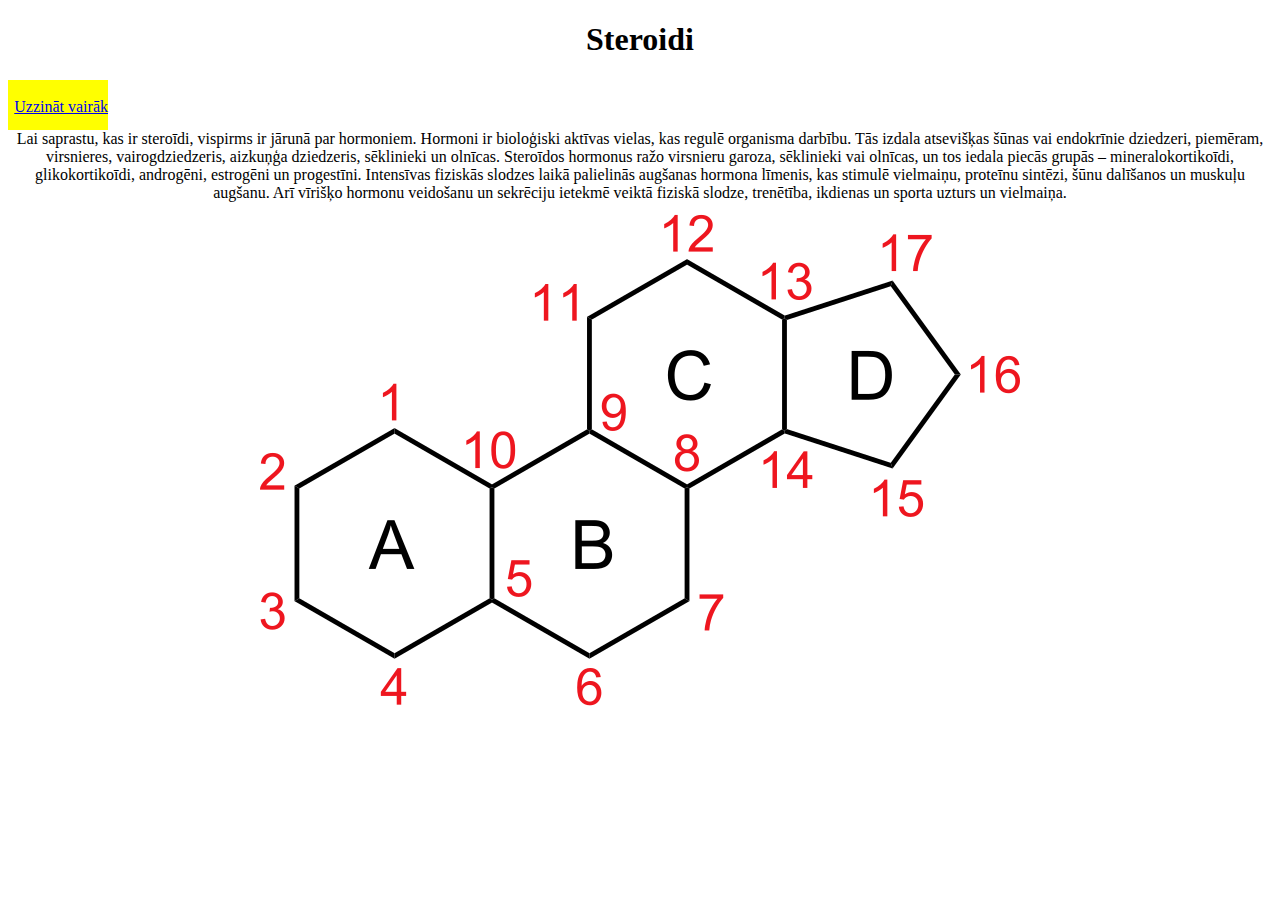
==== index.html @ b78d226c "Add files via upload" ====
<!DOCTYPE html>
<html lang="en">
<head>
    <meta charset="UTF-8">
    <meta name="viewport" content="width=device-width, initial-scale=1.0">
    <title>Document</title>
    <link href="style.css" rel="stylesheet" type="text/css" />
</head>
<body><div class="main">
    <h1>Steroidi</h1>

    <div class="poga">
    <a href="otralapa.html">
        <br>Uzzināt vairāk</br>
    </a></div>
    Lai saprastu, kas ir steroīdi, vispirms ir jārunā par hormoniem. Hormoni ir bioloģiski aktīvas vielas, kas regulē organisma darbību.
 Tās izdala atsevišķas šūnas vai endokrīnie dziedzeri, piemēram, virsnieres, vairogdziedzeris, aizkuņģa dziedzeris, sēklinieki un olnīcas. 
Steroīdos hormonus ražo virsnieru garoza, sēklinieki vai olnīcas, un tos iedala piecās grupās
 – mineralokortikoīdi, glikokortikoīdi, androgēni, estrogēni un progestīni. Intensīvas fiziskās slodzes laikā palielinās augšanas hormona līmenis,
 kas stimulē vielmaiņu, proteīnu sintēzi, šūnu dalīšanos un muskuļu augšanu. 
Arī vīrišķo hormonu veidošanu un sekrēciju ietekmē veiktā fiziskā slodze, trenētība, ikdienas un sporta uzturs un vielmaiņa.
<div class="bilde">
<img src="Steran_num_ABCD.svg.png" alt="Discription of image">
</div>
</div>
</body>
</html>
---- style.css ----
html body{
text-align: center;


}
.poga{
background-color:yellow;
text-align: right;
width: 100px;
height: 50px;

}
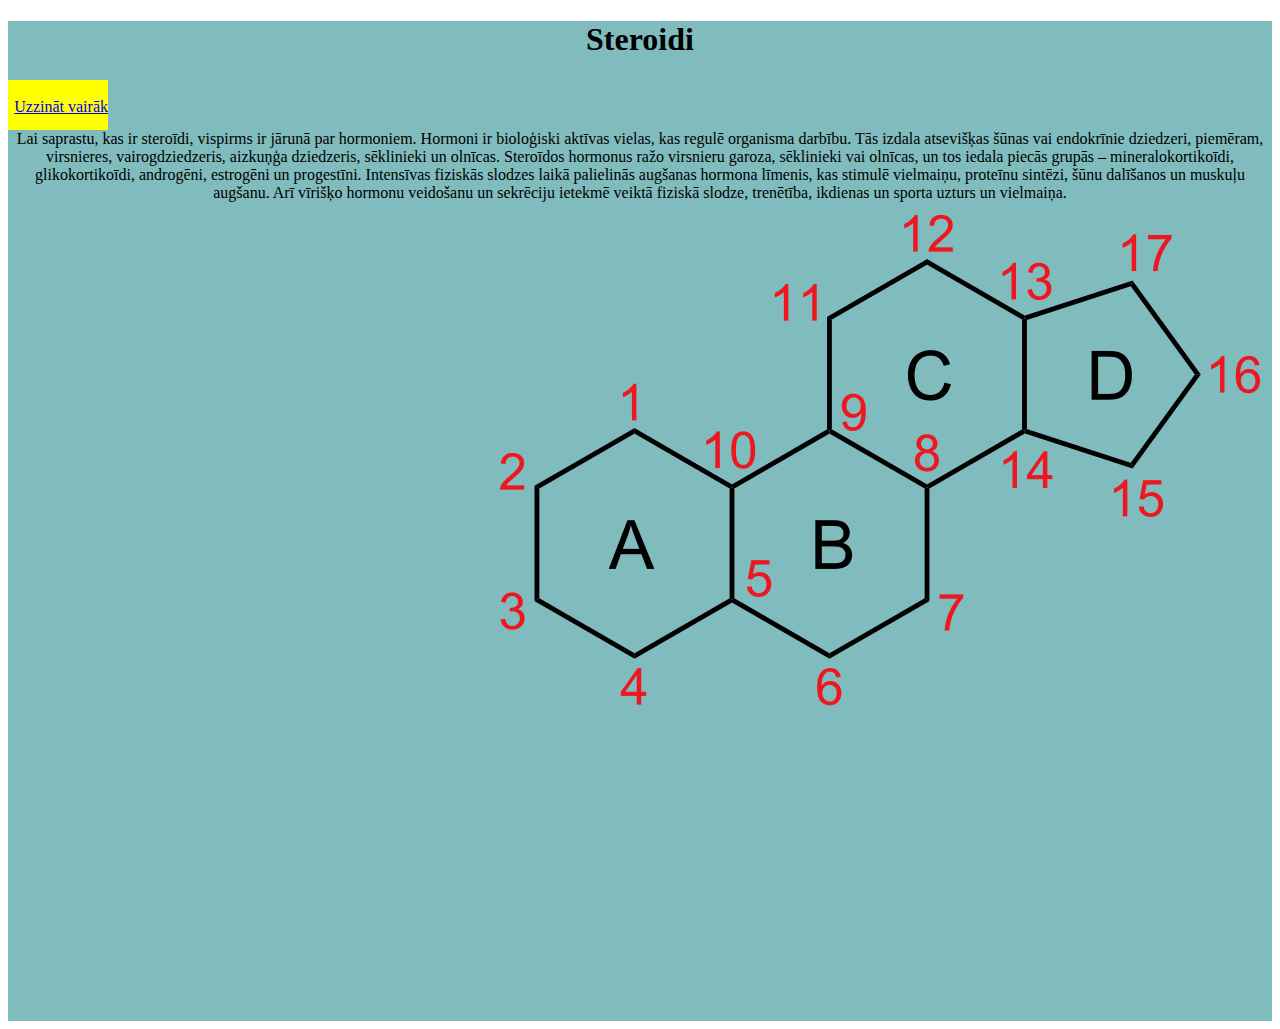
==== commit f09c1d77: "Add files via upload" ====
--- a/index.html
+++ b/index.html
@@ -13,15 +13,17 @@
     <a href="otralapa.html">
         <br>Uzzināt vairāk</br>
     </a></div>
-    Lai saprastu, kas ir steroīdi, vispirms ir jārunā par hormoniem. Hormoni ir bioloģiski aktīvas vielas, kas regulē organisma darbību.
+   <div class="teksts"> Lai saprastu, kas ir steroīdi, vispirms ir jārunā par hormoniem. Hormoni ir bioloģiski aktīvas vielas, kas regulē organisma darbību.
  Tās izdala atsevišķas šūnas vai endokrīnie dziedzeri, piemēram, virsnieres, vairogdziedzeris, aizkuņģa dziedzeris, sēklinieki un olnīcas. 
 Steroīdos hormonus ražo virsnieru garoza, sēklinieki vai olnīcas, un tos iedala piecās grupās
  – mineralokortikoīdi, glikokortikoīdi, androgēni, estrogēni un progestīni. Intensīvas fiziskās slodzes laikā palielinās augšanas hormona līmenis,
  kas stimulē vielmaiņu, proteīnu sintēzi, šūnu dalīšanos un muskuļu augšanu. 
-Arī vīrišķo hormonu veidošanu un sekrēciju ietekmē veiktā fiziskā slodze, trenētība, ikdienas un sporta uzturs un vielmaiņa.
+Arī vīrišķo hormonu veidošanu un sekrēciju ietekmē veiktā fiziskā slodze, trenētība, ikdienas un sporta uzturs un vielmaiņa.</div>
 <div class="bilde">
-<img src="Steran_num_ABCD.svg.png" alt="Discription of image">
-</div>
+<img src="Steran_num_ABCD.svg.png" alt="Discription of image"></div>
+<div class="video"><iframe width="560" height="315" src="https://www.youtube.com/embed/itEXhxjOPjk?si=DuD2HjPkPAMN8rS-" title="YouTube video player" frameborder="0"
+ allow="accelerometer; autoplay; clipboard-write; encrypted-media; gyroscope; picture-in-picture; web-share" referrerpolicy="strict-origin-when-cross-origin"
+  allowfullscreen></iframe></div>
 </div>
 </body>
 </html>--- a/style.css
+++ b/style.css
@@ -2,6 +2,11 @@
 text-align: center;
 
 
+}
+.main{
+
+    background-color: rgb(128, 188, 189);
+    height:1000px ;
 }
 .poga{
 background-color:yellow;
@@ -10,5 +15,16 @@
 height: 50px;
 
 }
+.bilde{
+    position: absolute;
+    top: 70;
+    right: 0;
 
 
+}
+.video{
+position: absolute;
+top: 100;
+left: 100;
+}
+
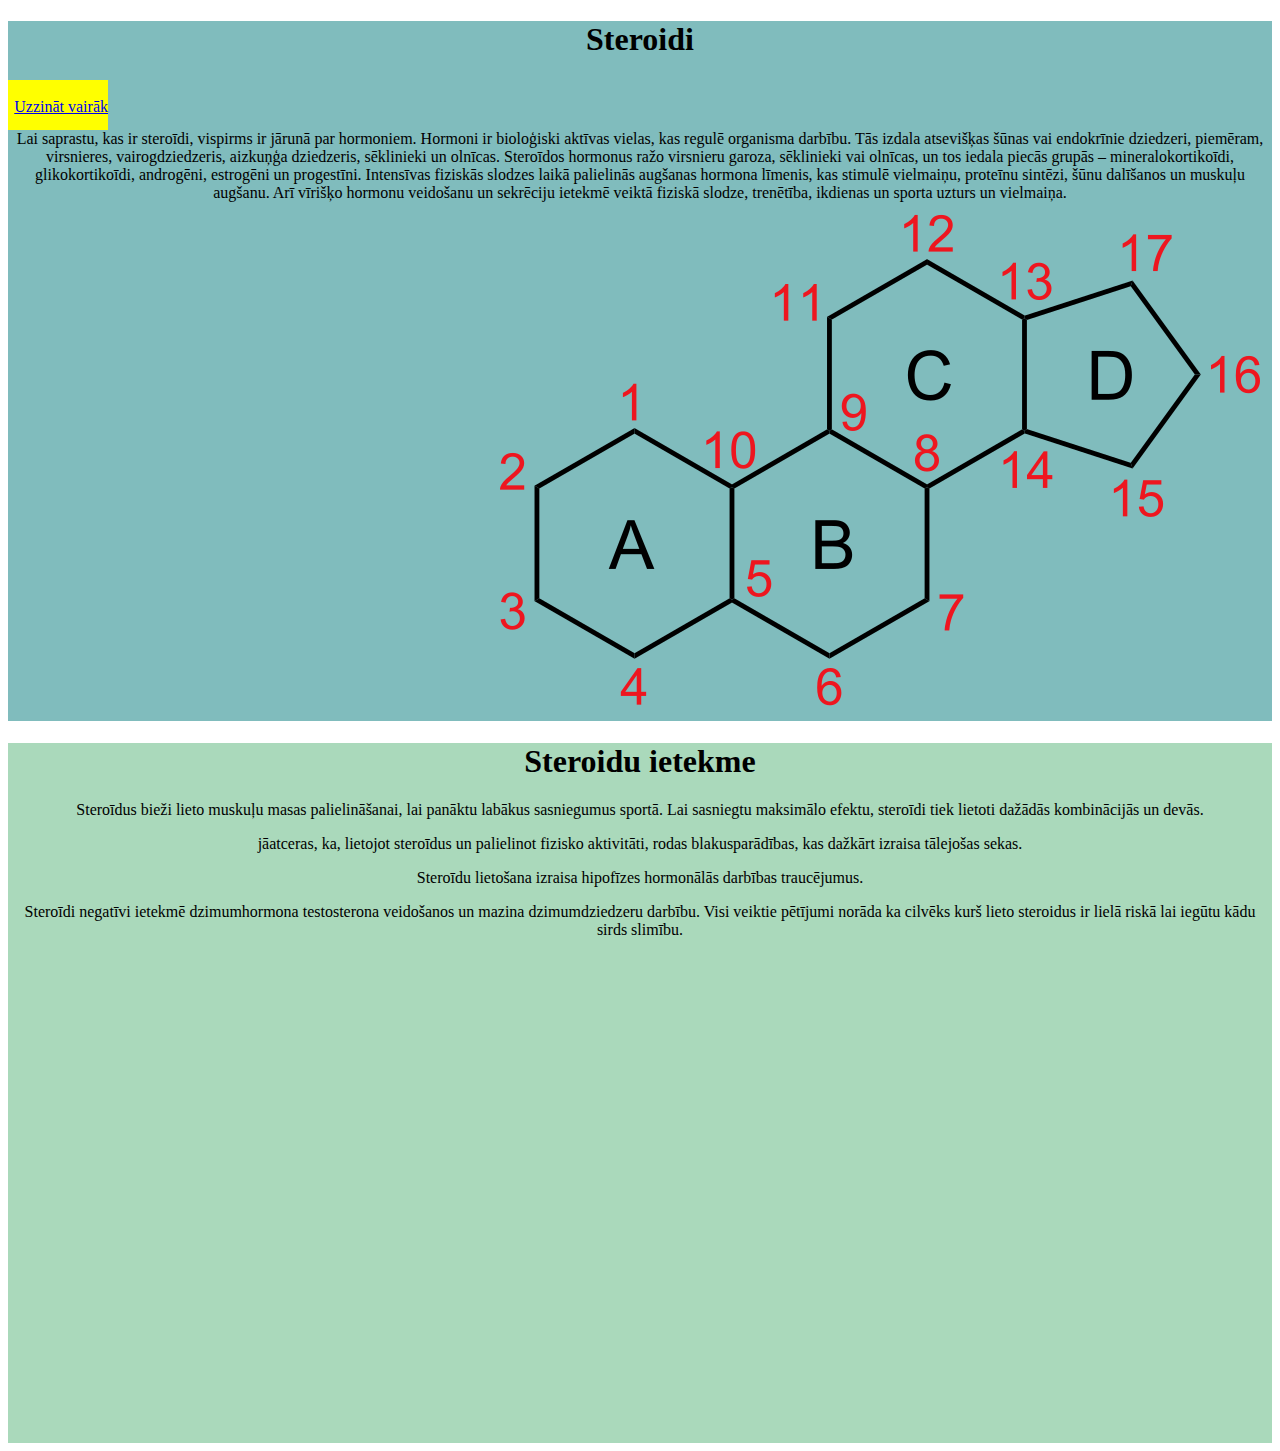
==== commit 5b109a3a: "Add files via upload" ====
--- a/index.html
+++ b/index.html
@@ -24,6 +24,18 @@
 <div class="video"><iframe width="560" height="315" src="https://www.youtube.com/embed/itEXhxjOPjk?si=DuD2HjPkPAMN8rS-" title="YouTube video player" frameborder="0"
  allow="accelerometer; autoplay; clipboard-write; encrypted-media; gyroscope; picture-in-picture; web-share" referrerpolicy="strict-origin-when-cross-origin"
   allowfullscreen></iframe></div>
+  
 </div>
+<div class="otradala">
+    <div class="darbs">
+    <h1>Steroidu ietekme</h1>
+ Steroīdus bieži lieto muskuļu masas palielināšanai, lai panāktu labākus sasniegumus sportā. Lai sasniegtu maksimālo efektu, 
+steroīdi tiek lietoti dažādās kombinācijās un devās. <p> jāatceras, ka, lietojot steroīdus un palielinot fizisko aktivitāti, rodas 
+blakusparādības, kas dažkārt izraisa tālejošas sekas.</p>Steroīdu lietošana izraisa hipofīzes hormonālās darbības traucējumus. 
+<p>Steroīdi negatīvi ietekmē dzimumhormona testosterona veidošanos un mazina dzimumdziedzeru darbību. Visi veiktie pētījumi
+ norāda ka cilvēks kurš lieto steroidus ir lielā riskā lai iegūtu kādu sirds slimību.</p>
+    </div>
+   
+     </div>
 </body>
 </html>--- a/style.css
+++ b/style.css
@@ -6,7 +6,7 @@
 .main{
 
     background-color: rgb(128, 188, 189);
-    height:1000px ;
+    height: 700px; ;
 }
 .poga{
 background-color:yellow;
@@ -24,7 +24,16 @@
 }
 .video{
 position: absolute;
-top: 100;
-left: 100;
+top: 300px;
+left: 100px;
 }
-
+.otradala{
+    height: 700px;
+    background-color: rgb(170, 217, 187);
+    top: 100px;
+}
+.darbs{
+    
+    top: 700px;
+    text-align: center;
+}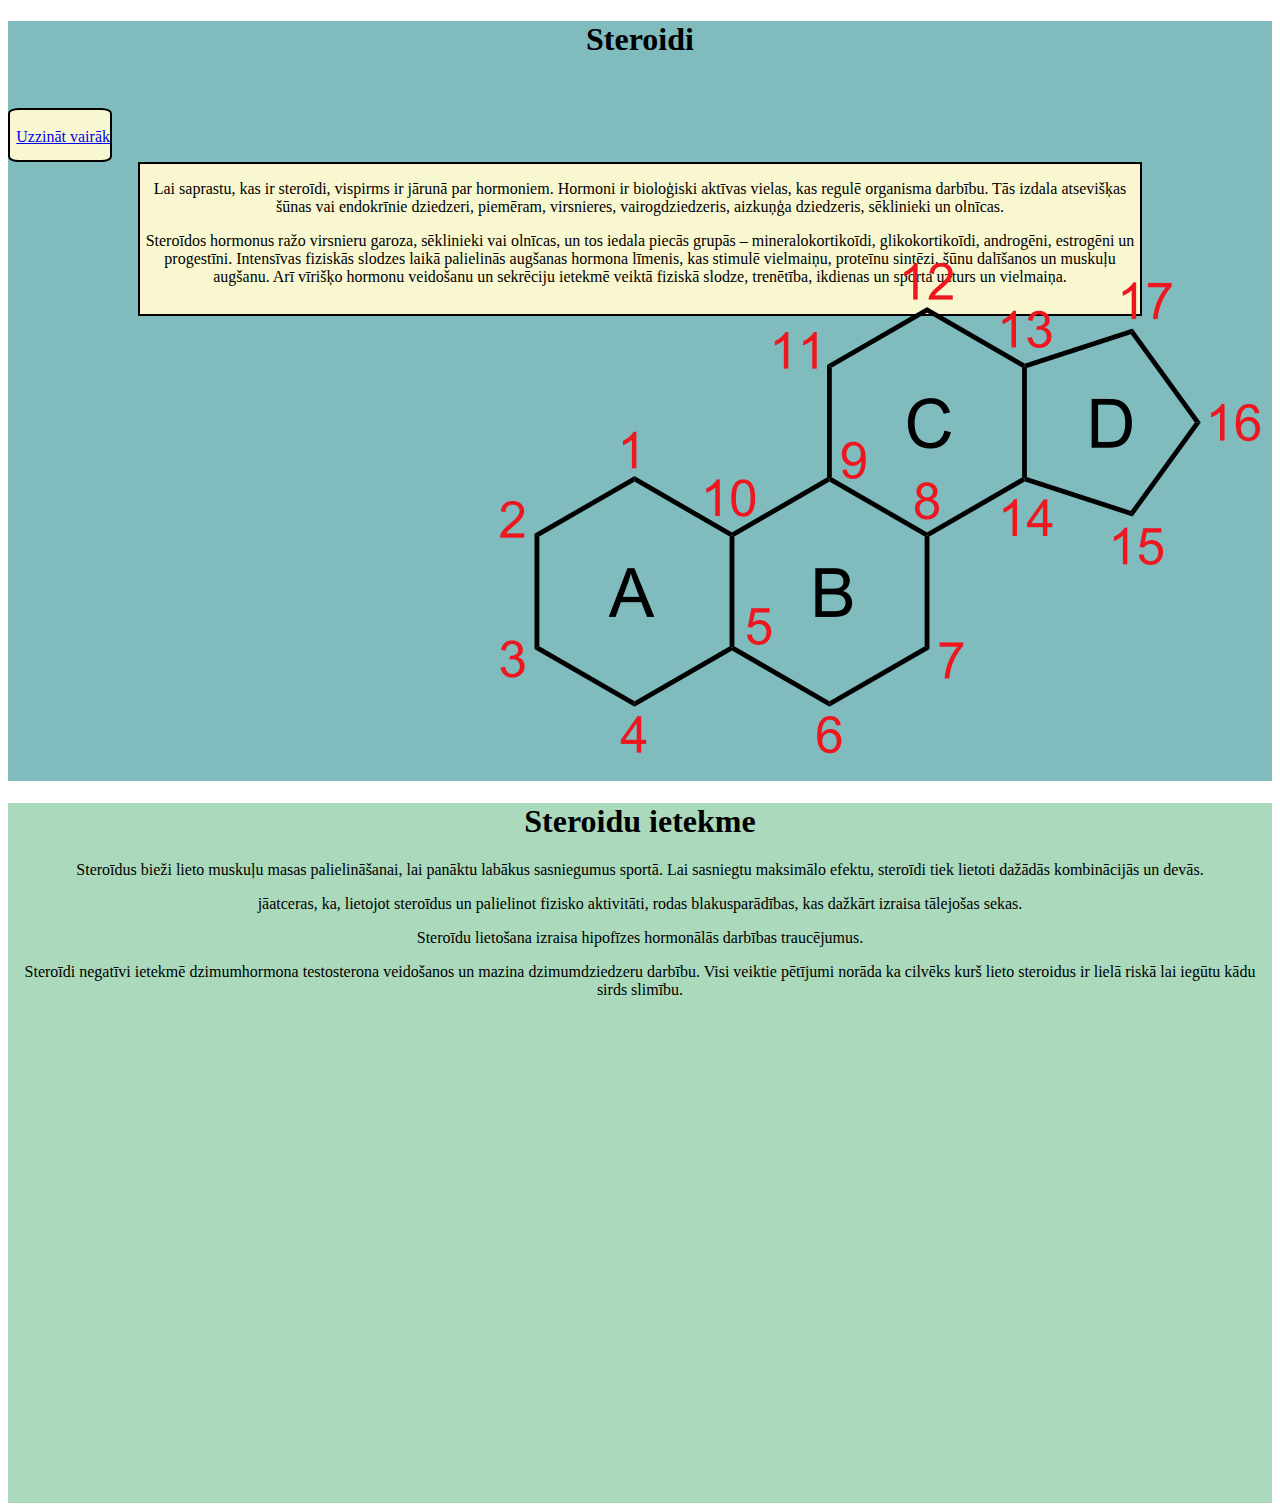
==== commit 66f5a886: "Add files via upload" ====
--- a/index.html
+++ b/index.html
@@ -13,12 +13,12 @@
     <a href="otralapa.html">
         <br>Uzzināt vairāk</br>
     </a></div>
-   <div class="teksts"> Lai saprastu, kas ir steroīdi, vispirms ir jārunā par hormoniem. Hormoni ir bioloģiski aktīvas vielas, kas regulē organisma darbību.
- Tās izdala atsevišķas šūnas vai endokrīnie dziedzeri, piemēram, virsnieres, vairogdziedzeris, aizkuņģa dziedzeris, sēklinieki un olnīcas. 
-Steroīdos hormonus ražo virsnieru garoza, sēklinieki vai olnīcas, un tos iedala piecās grupās
+   <div class="teksts"><p> Lai saprastu, kas ir steroīdi, vispirms ir jārunā par hormoniem. Hormoni ir bioloģiski aktīvas vielas, kas regulē organisma darbību.
+ Tās izdala atsevišķas šūnas vai endokrīnie dziedzeri, piemēram, virsnieres, vairogdziedzeris, aizkuņģa dziedzeris, sēklinieki un olnīcas.</p> 
+<p>Steroīdos hormonus ražo virsnieru garoza, sēklinieki vai olnīcas, un tos iedala piecās grupās
  – mineralokortikoīdi, glikokortikoīdi, androgēni, estrogēni un progestīni. Intensīvas fiziskās slodzes laikā palielinās augšanas hormona līmenis,
  kas stimulē vielmaiņu, proteīnu sintēzi, šūnu dalīšanos un muskuļu augšanu. 
-Arī vīrišķo hormonu veidošanu un sekrēciju ietekmē veiktā fiziskā slodze, trenētība, ikdienas un sporta uzturs un vielmaiņa.</div>
+Arī vīrišķo hormonu veidošanu un sekrēciju ietekmē veiktā fiziskā slodze, trenētība, ikdienas un sporta uzturs un vielmaiņa.</p></div>
 <div class="bilde">
 <img src="Steran_num_ABCD.svg.png" alt="Discription of image"></div>
 <div class="video"><iframe width="560" height="315" src="https://www.youtube.com/embed/itEXhxjOPjk?si=DuD2HjPkPAMN8rS-" title="YouTube video player" frameborder="0"
--- a/style.css
+++ b/style.css
@@ -6,34 +6,48 @@
 .main{
 
     background-color: rgb(128, 188, 189);
-    height: 700px; ;
+    height: 760px; ;
 }
 .poga{
-background-color:yellow;
+background-color:rgb(249, 247, 207);
 text-align: right;
 width: 100px;
 height: 50px;
+margin-top: 50PX;
+border: 2px solid black;
+border-radius: 10%;
+}
+.teksts{
+background-color:rgb(249, 247, 207);
+margin: auto;
+border: 2px solid black;
+height: 150px;
+width: 1000px;
 
 }
+
 .bilde{
     position: absolute;
-    top: 70;
+    top: 250px;
     right: 0;
 
 
 }
 .video{
 position: absolute;
-top: 300px;
+top: 350px;
 left: 100px;
+
 }
 .otradala{
     height: 700px;
     background-color: rgb(170, 217, 187);
-    top: 100px;
+ 
 }
-.darbs{
+.virsraksts{
+    text-align: center;
+}
+.teksts2{
+    text-align: center;
     
-    top: 700px;
-    text-align: center;
 }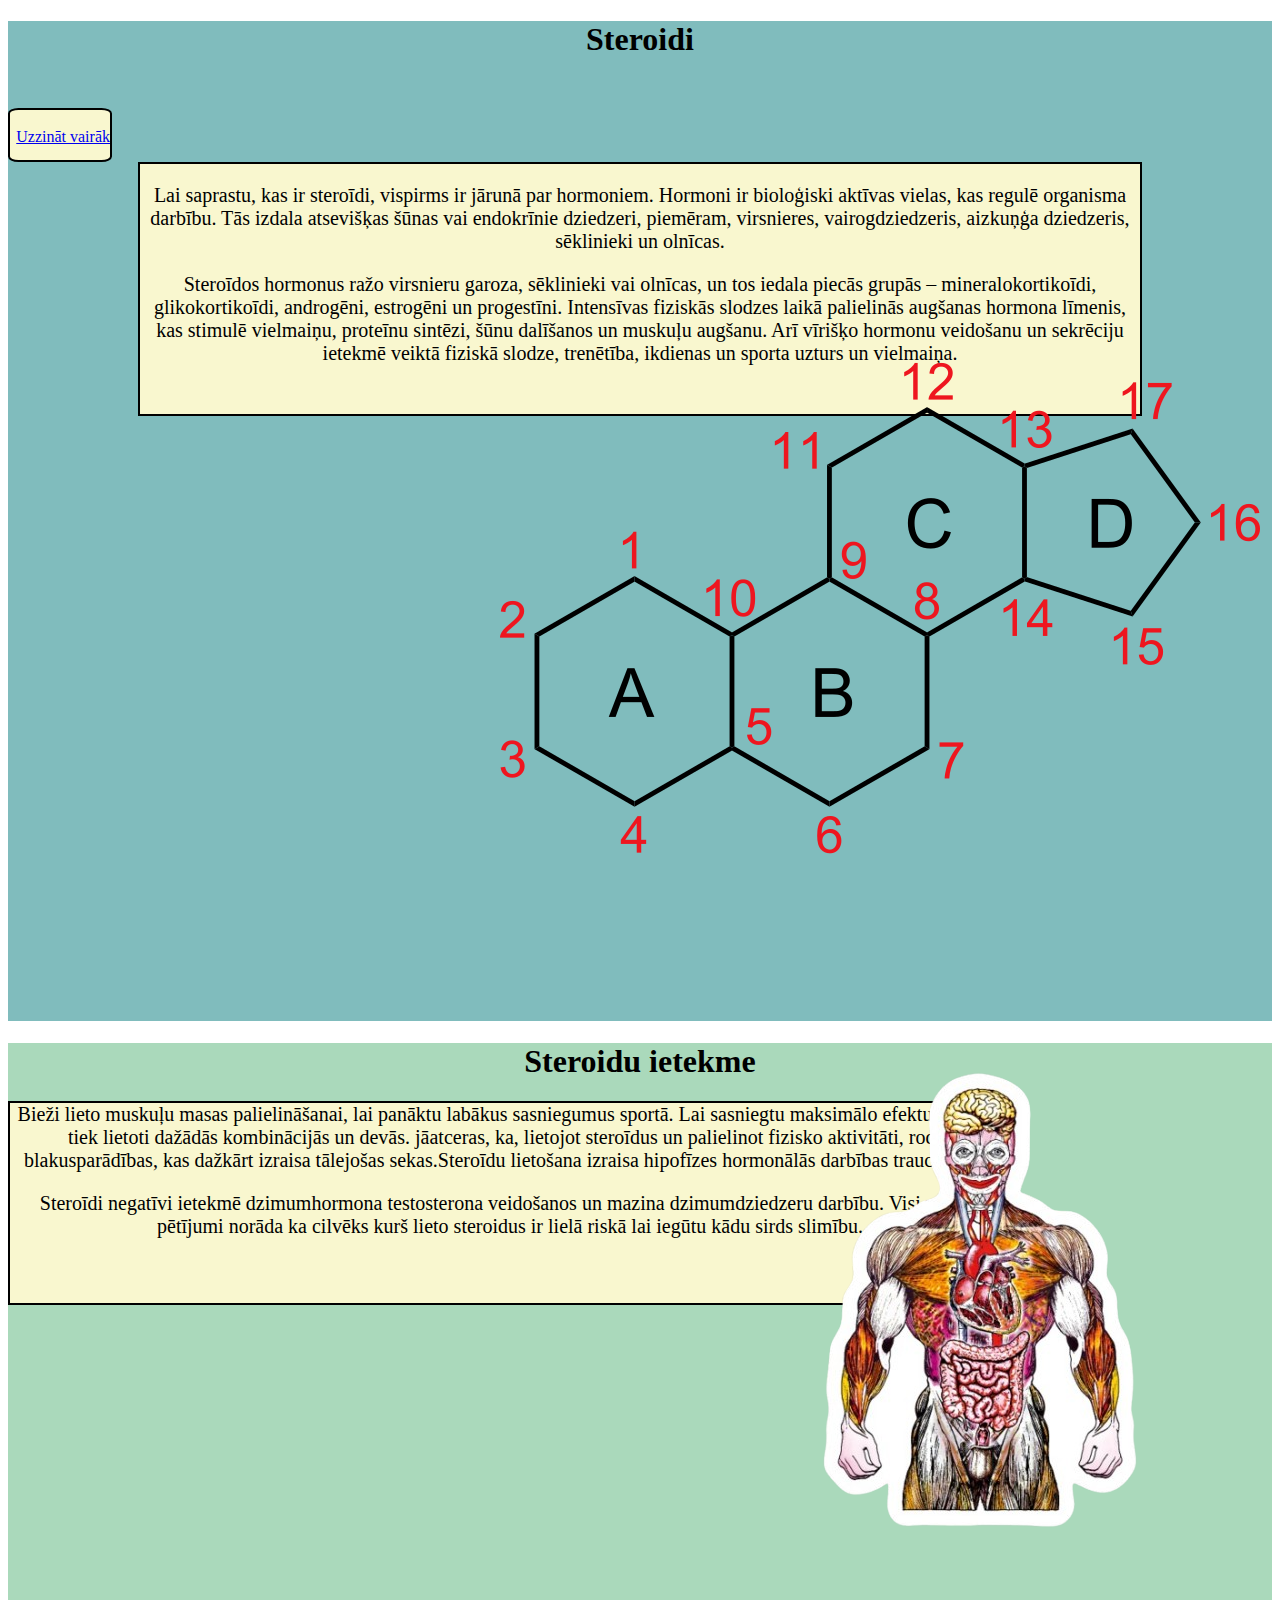
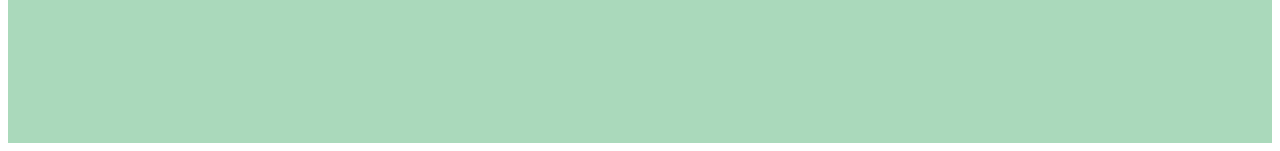
==== commit d9b3f833: "Add files via upload" ====
--- a/index.html
+++ b/index.html
@@ -29,13 +29,18 @@
 <div class="otradala">
     <div class="darbs">
     <h1>Steroidu ietekme</h1>
- Steroīdus bieži lieto muskuļu masas palielināšanai, lai panāktu labākus sasniegumus sportā. Lai sasniegtu maksimālo efektu, 
-steroīdi tiek lietoti dažādās kombinācijās un devās. <p> jāatceras, ka, lietojot steroīdus un palielinot fizisko aktivitāti, rodas 
-blakusparādības, kas dažkārt izraisa tālejošas sekas.</p>Steroīdu lietošana izraisa hipofīzes hormonālās darbības traucējumus. 
+
+ <div class="teksts2"> Bieži lieto muskuļu masas palielināšanai, lai panāktu labākus sasniegumus sportā. Lai sasniegtu maksimālo efektu, 
+steroīdi tiek lietoti dažādās kombinācijās un devās.  jāatceras, ka, lietojot steroīdus un palielinot fizisko aktivitāti, rodas 
+blakusparādības, kas dažkārt izraisa tālejošas sekas.Steroīdu lietošana izraisa hipofīzes hormonālās darbības traucējumus. 
 <p>Steroīdi negatīvi ietekmē dzimumhormona testosterona veidošanos un mazina dzimumdziedzeru darbību. Visi veiktie pētījumi
- norāda ka cilvēks kurš lieto steroidus ir lielā riskā lai iegūtu kādu sirds slimību.</p>
+ norāda ka cilvēks kurš lieto steroidus ir lielā riskā lai iegūtu kādu sirds slimību.</p></div>
     </div>
-   
+    <div class="bilde2">
+        <img src="klovni-steroidi-tarra-removebg-preview.png" alt="Discription of image"></div>
+   <div class="video2"><iframe width="560" height="315" src="https://www.youtube.com/embed/v5Rv8XWmvoQ?si=hBDWqQiROYwueMW7" title="YouTube video player" 
+    frameborder="0" allow="accelerometer; autoplay; clipboard-write; encrypted-media; gyroscope; picture-in-picture; web-share" referrerpolicy="strict-origin-when-cross-origin"
+     allowfullscreen></iframe></div>
      </div>
 </body>
 </html>--- a/style.css
+++ b/style.css
@@ -6,7 +6,7 @@
 .main{
 
     background-color: rgb(128, 188, 189);
-    height: 760px; ;
+    height: 1000px; ;
 }
 .poga{
 background-color:rgb(249, 247, 207);
@@ -21,21 +21,22 @@
 background-color:rgb(249, 247, 207);
 margin: auto;
 border: 2px solid black;
-height: 150px;
+height: 250px;
 width: 1000px;
+font-size: 20px;
 
 }
 
 .bilde{
     position: absolute;
-    top: 250px;
+    top: 350px;
     right: 0;
 
 
 }
 .video{
 position: absolute;
-top: 350px;
+top: 500px;
 left: 100px;
 
 }
@@ -46,8 +47,25 @@
 }
 .virsraksts{
     text-align: center;
+    font-size: 40px;
 }
 .teksts2{
     text-align: center;
+    background-color:rgb(249, 247, 207);
+left: 100px;
+border: 2px solid black;
+height: 200px;
+width: 1000px;
+font-size: 20px;
     
+}
+.bilde2{
+    position: absolute;
+    top: 1050px;
+    right: 50px;
+}
+.video2{
+    position: absolute;
+    top: 1400px;
+    left: 100px;
 }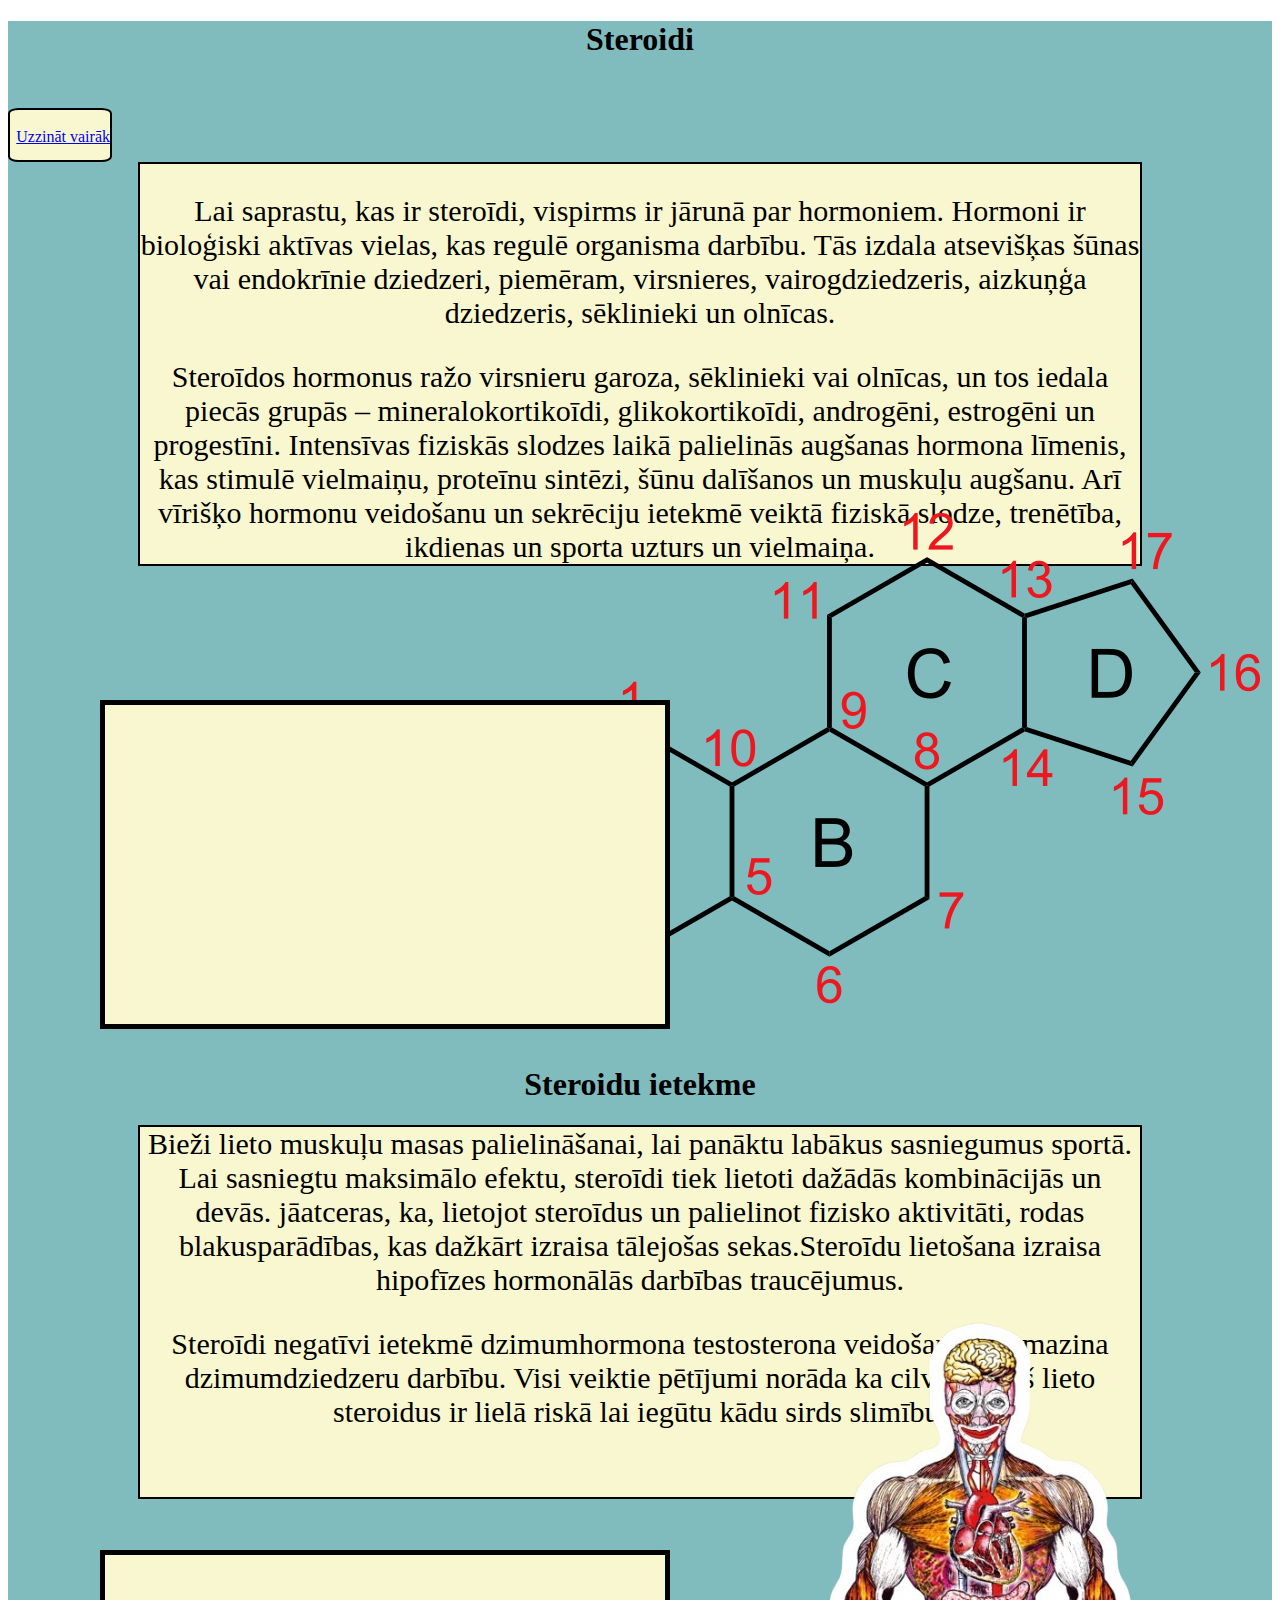
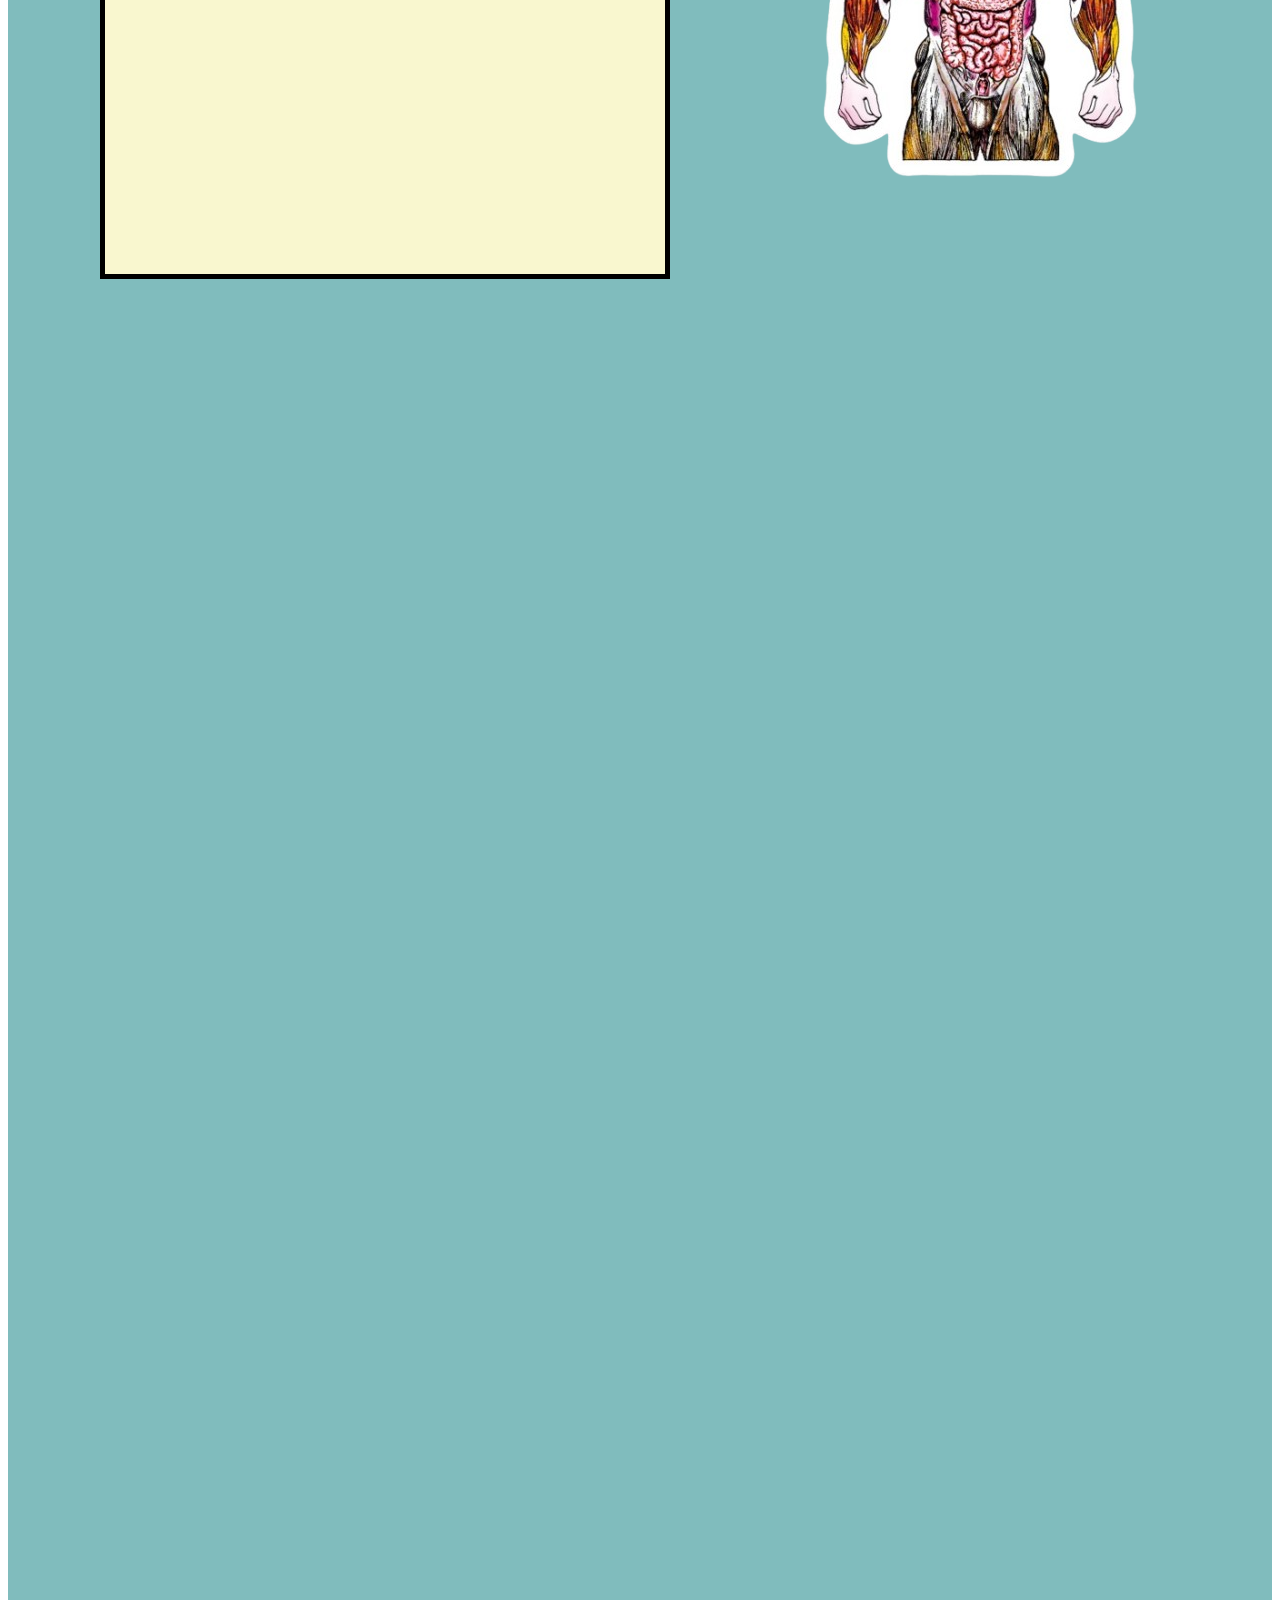
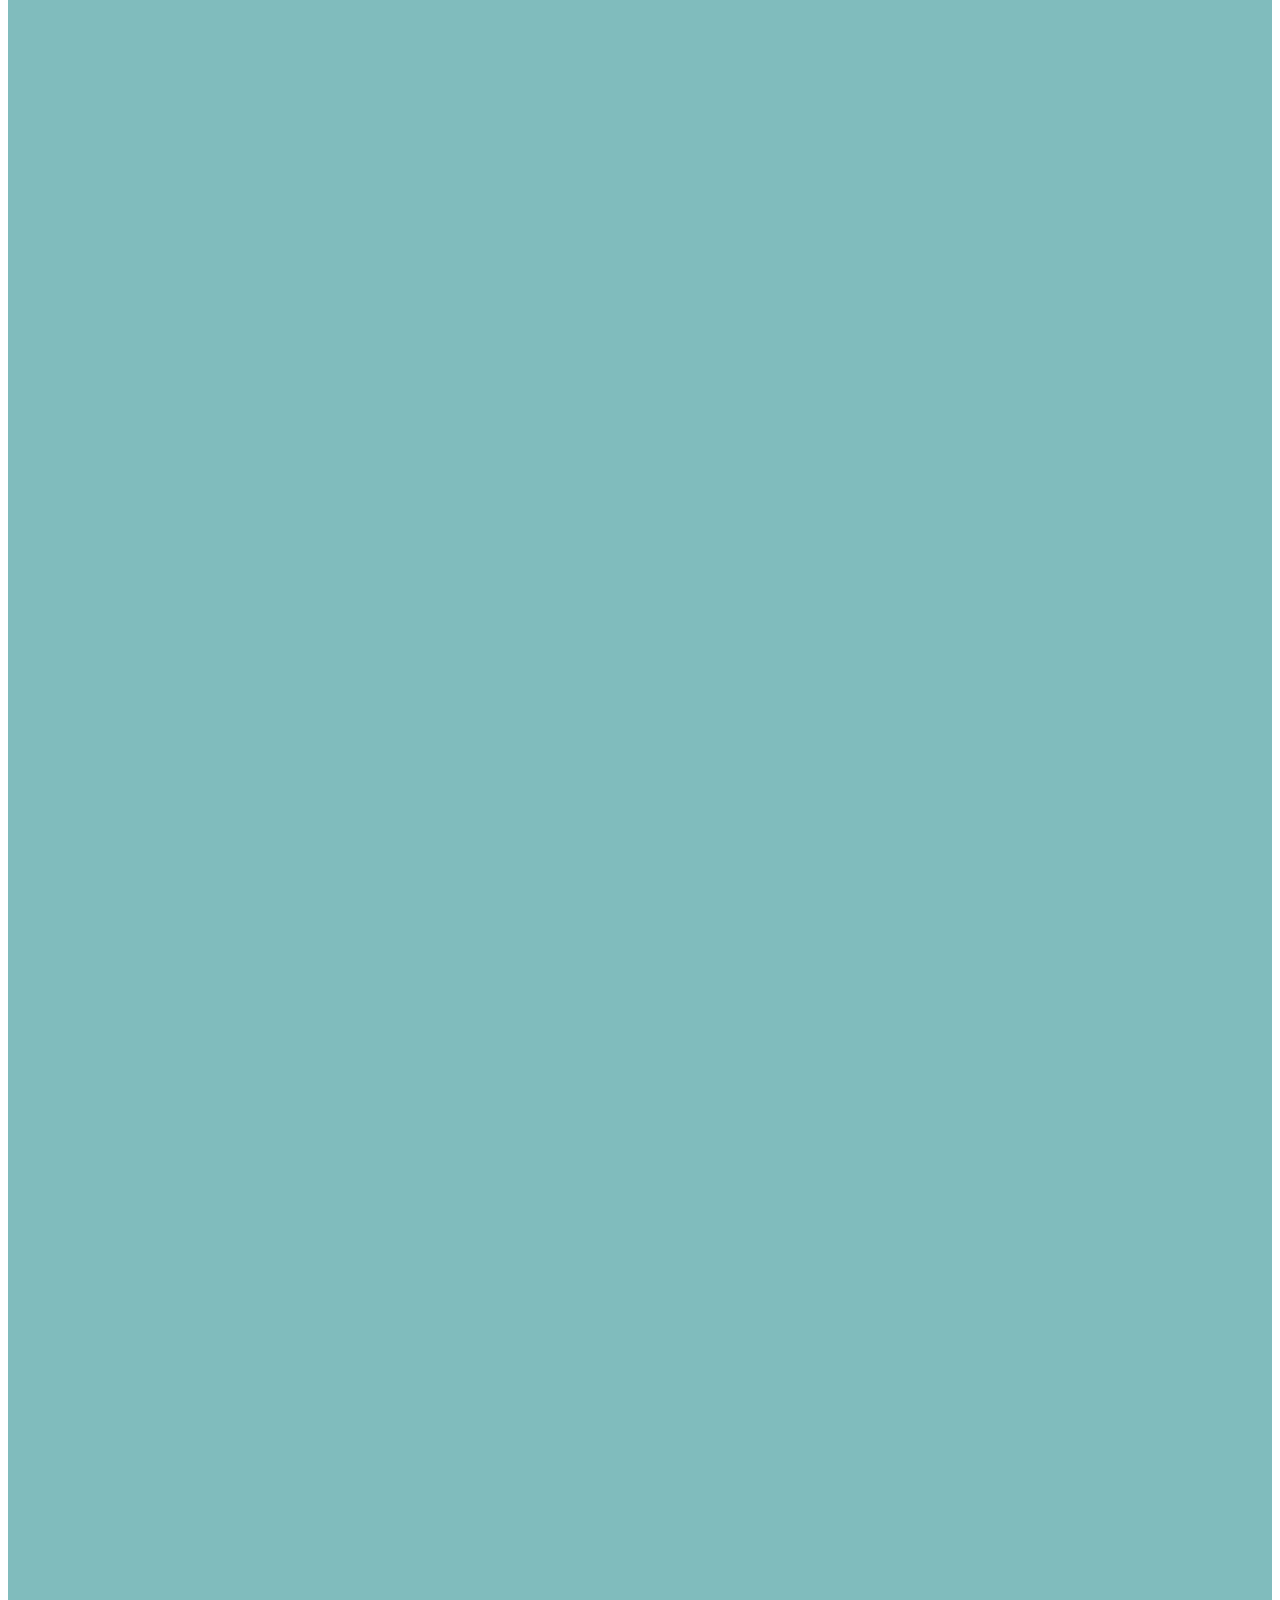
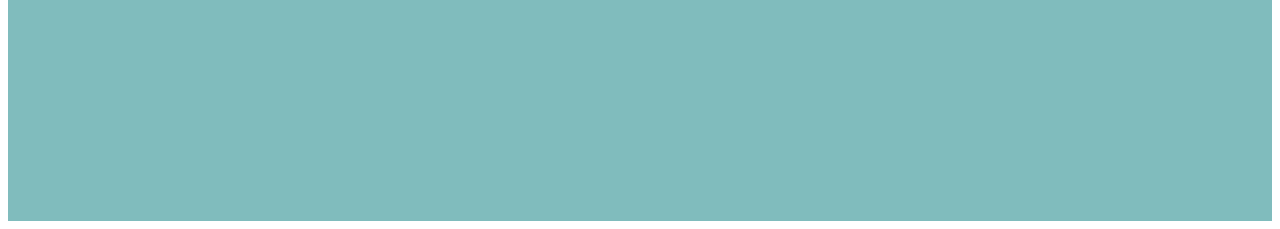
==== commit bd2691e7: "Add files via upload" ====
--- a/index.html
+++ b/index.html
@@ -7,6 +7,8 @@
     <link href="style.css" rel="stylesheet" type="text/css" />
 </head>
 <body><div class="main">
+    <div class="header">
+    
     <h1>Steroidi</h1>
 
     <div class="poga">
@@ -25,22 +27,23 @@
  allow="accelerometer; autoplay; clipboard-write; encrypted-media; gyroscope; picture-in-picture; web-share" referrerpolicy="strict-origin-when-cross-origin"
   allowfullscreen></iframe></div>
   
-</div>
-<div class="otradala">
-    <div class="darbs">
-    <h1>Steroidu ietekme</h1>
+    </div>
+<div class="footer">
+  <div class="maintekst">  <h1>Steroidu ietekme</h1> </div>
 
  <div class="teksts2"> Bieži lieto muskuļu masas palielināšanai, lai panāktu labākus sasniegumus sportā. Lai sasniegtu maksimālo efektu, 
 steroīdi tiek lietoti dažādās kombinācijās un devās.  jāatceras, ka, lietojot steroīdus un palielinot fizisko aktivitāti, rodas 
 blakusparādības, kas dažkārt izraisa tālejošas sekas.Steroīdu lietošana izraisa hipofīzes hormonālās darbības traucējumus. 
 <p>Steroīdi negatīvi ietekmē dzimumhormona testosterona veidošanos un mazina dzimumdziedzeru darbību. Visi veiktie pētījumi
  norāda ka cilvēks kurš lieto steroidus ir lielā riskā lai iegūtu kādu sirds slimību.</p></div>
-    </div>
+    
     <div class="bilde2">
         <img src="klovni-steroidi-tarra-removebg-preview.png" alt="Discription of image"></div>
    <div class="video2"><iframe width="560" height="315" src="https://www.youtube.com/embed/v5Rv8XWmvoQ?si=hBDWqQiROYwueMW7" title="YouTube video player" 
     frameborder="0" allow="accelerometer; autoplay; clipboard-write; encrypted-media; gyroscope; picture-in-picture; web-share" referrerpolicy="strict-origin-when-cross-origin"
      allowfullscreen></iframe></div>
+
      </div>
+    </div>
 </body>
 </html>--- a/style.css
+++ b/style.css
@@ -6,7 +6,7 @@
 .main{
 
     background-color: rgb(128, 188, 189);
-    height: 1000px; ;
+    height: 5000px; ;
 }
 .poga{
 background-color:rgb(249, 247, 207);
@@ -21,51 +21,59 @@
 background-color:rgb(249, 247, 207);
 margin: auto;
 border: 2px solid black;
-height: 250px;
+height: 400px;
 width: 1000px;
-font-size: 20px;
+font-size: 30px;
 
 }
 
 .bilde{
     position: absolute;
-    top: 350px;
+    top: 500px;
     right: 0;
 
 
 }
 .video{
 position: absolute;
-top: 500px;
+top: 700px;
 left: 100px;
+background-color:rgb(249, 247, 207);
+
+border: 5px solid black;
 
 }
-.otradala{
-    height: 700px;
-    background-color: rgb(170, 217, 187);
+
  
+.footer{
+    margin-top: 500px;
+
 }
-.virsraksts{
-    text-align: center;
-    font-size: 40px;
+.mainteksts{
+  font-size: 50px;
+    
 }
 .teksts2{
     text-align: center;
     background-color:rgb(249, 247, 207);
 left: 100px;
 border: 2px solid black;
-height: 200px;
+height: 370px;
 width: 1000px;
-font-size: 20px;
+font-size: 30px;
+margin: auto;
     
 }
 .bilde2{
     position: absolute;
-    top: 1050px;
+    top: 1300px;
     right: 50px;
+    height: 400px;
 }
 .video2{
     position: absolute;
-    top: 1400px;
+    top: 1550px;
     left: 100px;
+    background-color:rgb(249, 247, 207);
+border: 5px solid black;
 }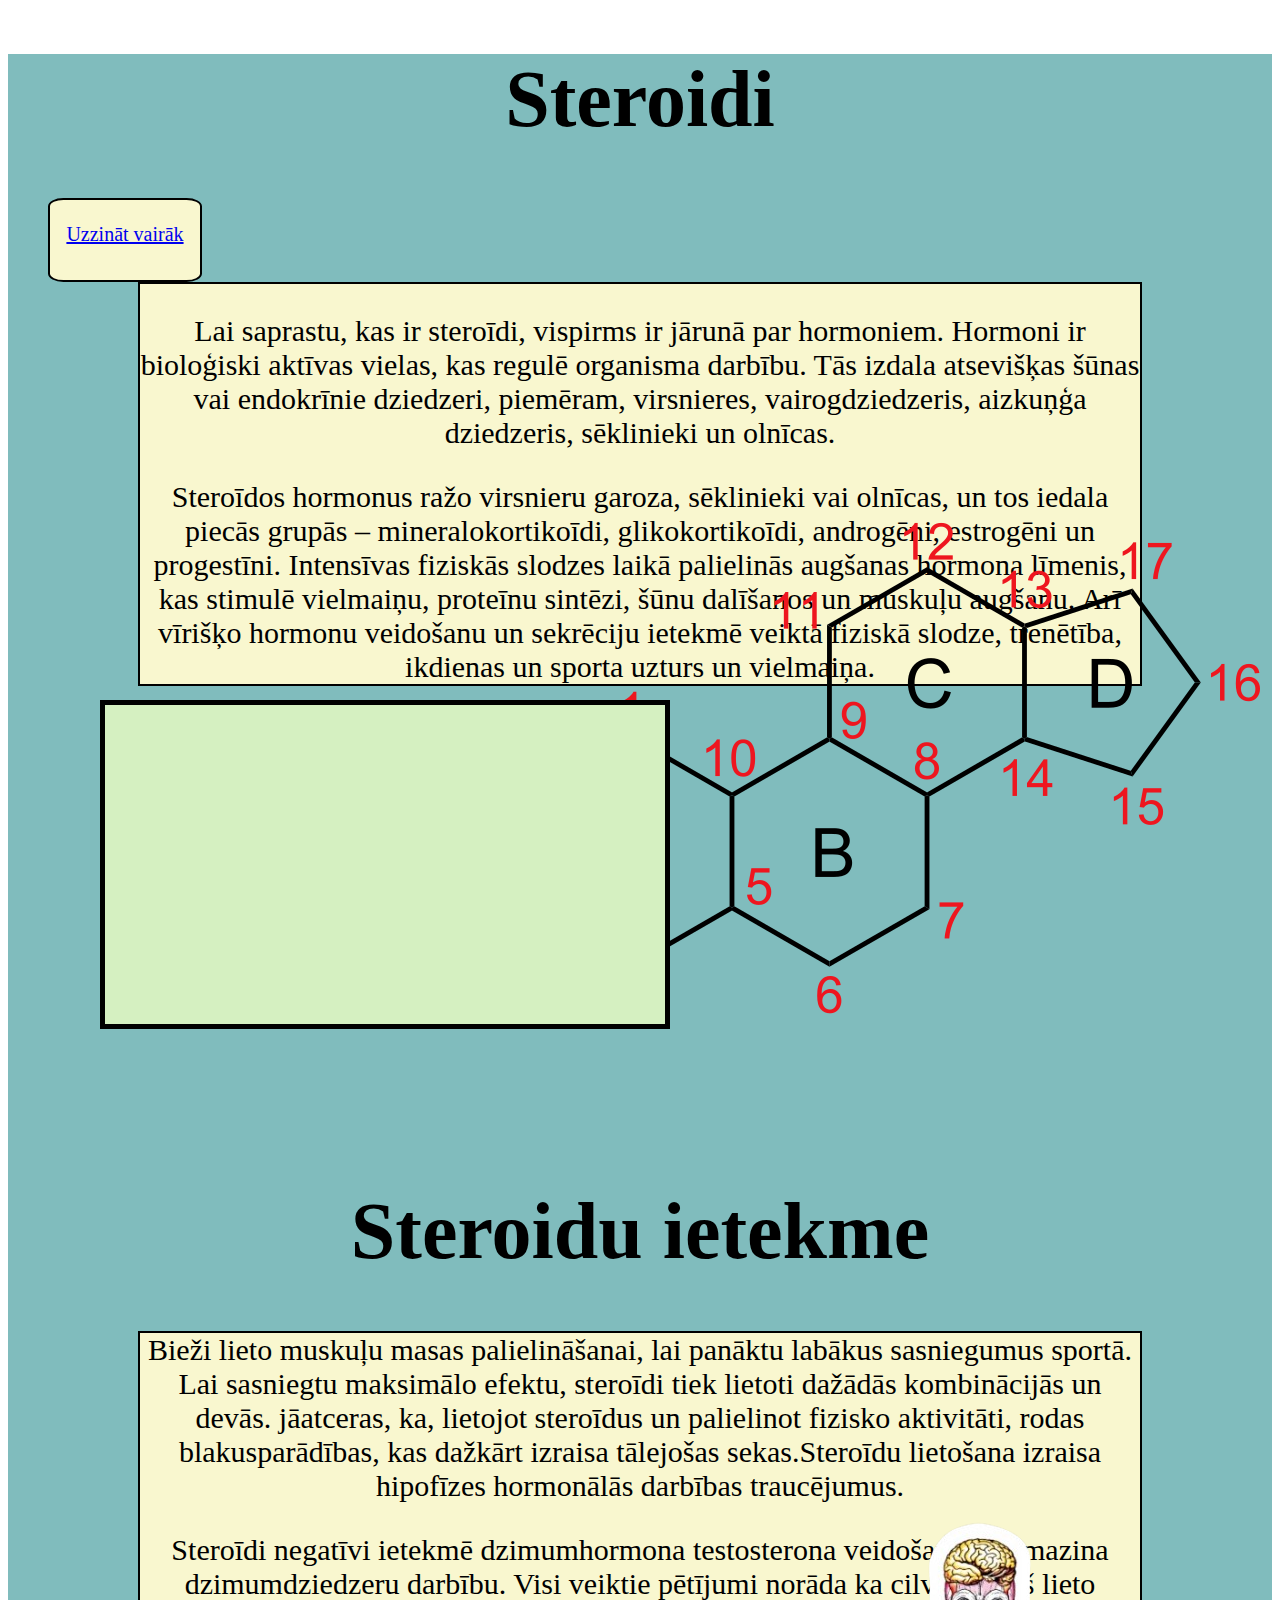
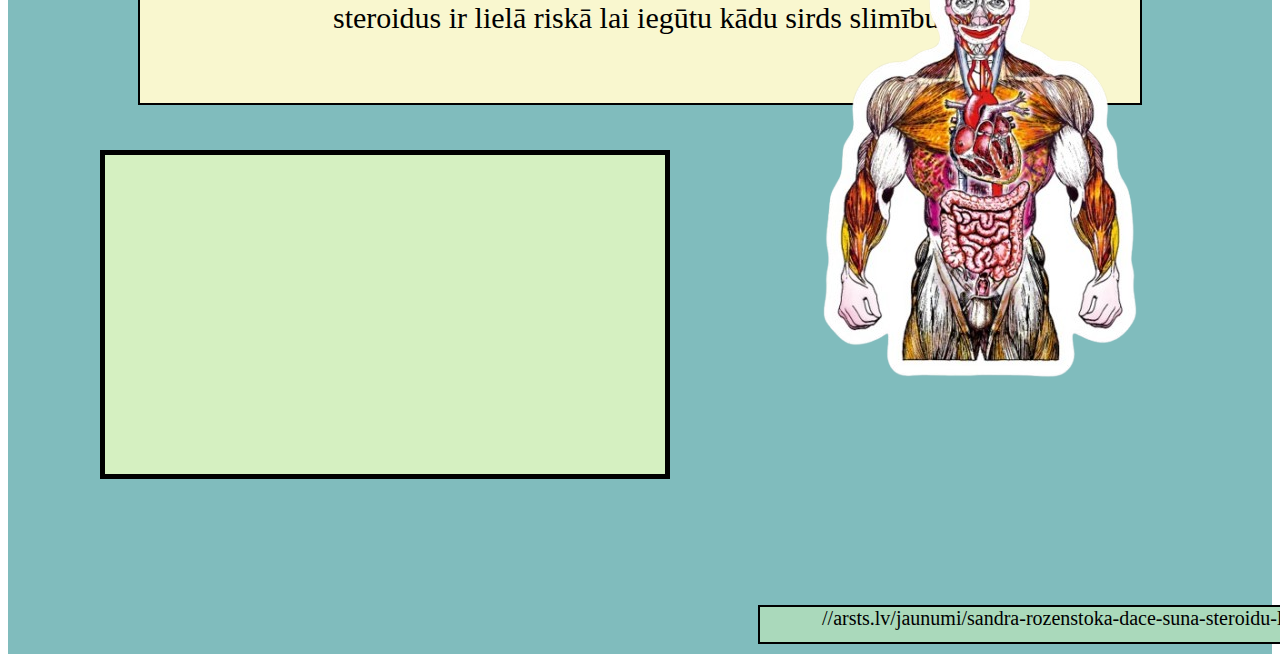
==== commit 48ca3238: "Add files via upload" ====
--- a/index.html
+++ b/index.html
@@ -9,8 +9,8 @@
 <body><div class="main">
     <div class="header">
     
-    <h1>Steroidi</h1>
-
+   <div class="virs"> <h1>Steroidi</h1>
+   </div>
     <div class="poga">
     <a href="otralapa.html">
         <br>Uzzināt vairāk</br>
@@ -29,7 +29,8 @@
   
     </div>
 <div class="footer">
-  <div class="maintekst">  <h1>Steroidu ietekme</h1> </div>
+  <div class="virs">  <h1>Steroidu ietekme</h1> 
+</div>
 
  <div class="teksts2"> Bieži lieto muskuļu masas palielināšanai, lai panāktu labākus sasniegumus sportā. Lai sasniegtu maksimālo efektu, 
 steroīdi tiek lietoti dažādās kombinācijās un devās.  jāatceras, ka, lietojot steroīdus un palielinot fizisko aktivitāti, rodas 
@@ -42,7 +43,7 @@
    <div class="video2"><iframe width="560" height="315" src="https://www.youtube.com/embed/v5Rv8XWmvoQ?si=hBDWqQiROYwueMW7" title="YouTube video player" 
     frameborder="0" allow="accelerometer; autoplay; clipboard-write; encrypted-media; gyroscope; picture-in-picture; web-share" referrerpolicy="strict-origin-when-cross-origin"
      allowfullscreen></iframe></div>
-
+     <div class="atsauce">//arsts.lv/jaunumi/sandra-rozenstoka-dace-suna-steroidu-lietosana</div>
      </div>
     </div>
 </body>
--- a/style.css
+++ b/style.css
@@ -6,16 +6,22 @@
 .main{
 
     background-color: rgb(128, 188, 189);
-    height: 5000px; ;
+    height: 2200px; 
+}
+.main2{
+    background-color: rgb(128, 188, 189);
+    height: 2300px; 
 }
 .poga{
 background-color:rgb(249, 247, 207);
-text-align: right;
-width: 100px;
-height: 50px;
-margin-top: 50PX;
+text-align: center;
+width: 150px;
+height: 80px;
+margin-top: 50px;
 border: 2px solid black;
 border-radius: 10%;
+margin-left: 40px;
+font-size: 20px;
 }
 .teksts{
 background-color:rgb(249, 247, 207);
@@ -29,7 +35,7 @@
 
 .bilde{
     position: absolute;
-    top: 500px;
+    top: 510px;
     right: 0;
 
 
@@ -38,7 +44,7 @@
 position: absolute;
 top: 700px;
 left: 100px;
-background-color:rgb(249, 247, 207);
+background-color:rgb(213, 240, 193);
 
 border: 5px solid black;
 
@@ -66,14 +72,105 @@
 }
 .bilde2{
     position: absolute;
-    top: 1300px;
+    top: 1500px;
     right: 50px;
     height: 400px;
 }
 .video2{
     position: absolute;
-    top: 1550px;
+    top: 1750px;
     left: 100px;
+    background-color:rgb(213, 240, 193);
+border: 5px solid black;
+}
+.teksts3{
+ background-color:rgb(249, 247, 207);
+margin-top: 70px;
+border: 2px solid black;
+height: 250px;
+width: 1000px;
+font-size: 30px;
+margin-left: 40px;
+}
+.bilde3{
+    position: absolute;
+    margin-top: -260px;
+    right: 50px;
+    height: 400px;
+    width: 900px;
+}
+.virs{
+    font-size: 40px;
+  
+}
+.atsauce{
+    font-size: 20px;
+    margin-top: 500px;
+    background-color:rgb(170, 217, 187);
+    border: 2px solid black;
+    height: 35px;
+    width: 650px;
+    margin-left: 750px;
+   
+}
+.virs2{
+    font-size: 30px;
+    margin-top: 350px;
+    margin-right: 1500px;
+    
+}
+.teksts4{
     background-color:rgb(249, 247, 207);
+margin-top: 70px;
+border: 2px solid black;
+height: 200px;
+width: 500px;
+font-size: 30px;
+margin-left: 40px;
+
+}
+.virs3{
+    font-size: 30px;
+    margin-left: 800px;
+    position: absolute;
+    top: 920px;
+    left: 800px;
+}
+.teksts5{
+    background-color:rgb(249, 247, 207);
+    border: 2px solid black;
+    height: 200px;
+    width: 500px;
+    margin-left: 800px;
+    position: absolute;
+    top: 1100px;
+    left: 750px;
+    font-size: 30px;
+}
+.video3{
+position: absolute;
+top: 1050px;
+left: 750px;
+background-color: rgb(213, 240, 193);
 border: 5px solid black;
+}
+.teksts6{
+    background-color:rgb(249, 247, 207);
+    margin-top: 100px;
+    border: 2px solid black;
+    font-size: 30px;
+   margin-left: 300px;
+    height: 950px;
+    width: 1600px;
+}
+.poga2{
+    background-color:rgb(249, 247, 207);
+text-align: center;
+width: 100px;
+height: 80px;
+margin-top: 50px;
+border: 4px solid black;
+border-radius: 10%;
+margin-left: 40px;
+font-size: 20px;
 }